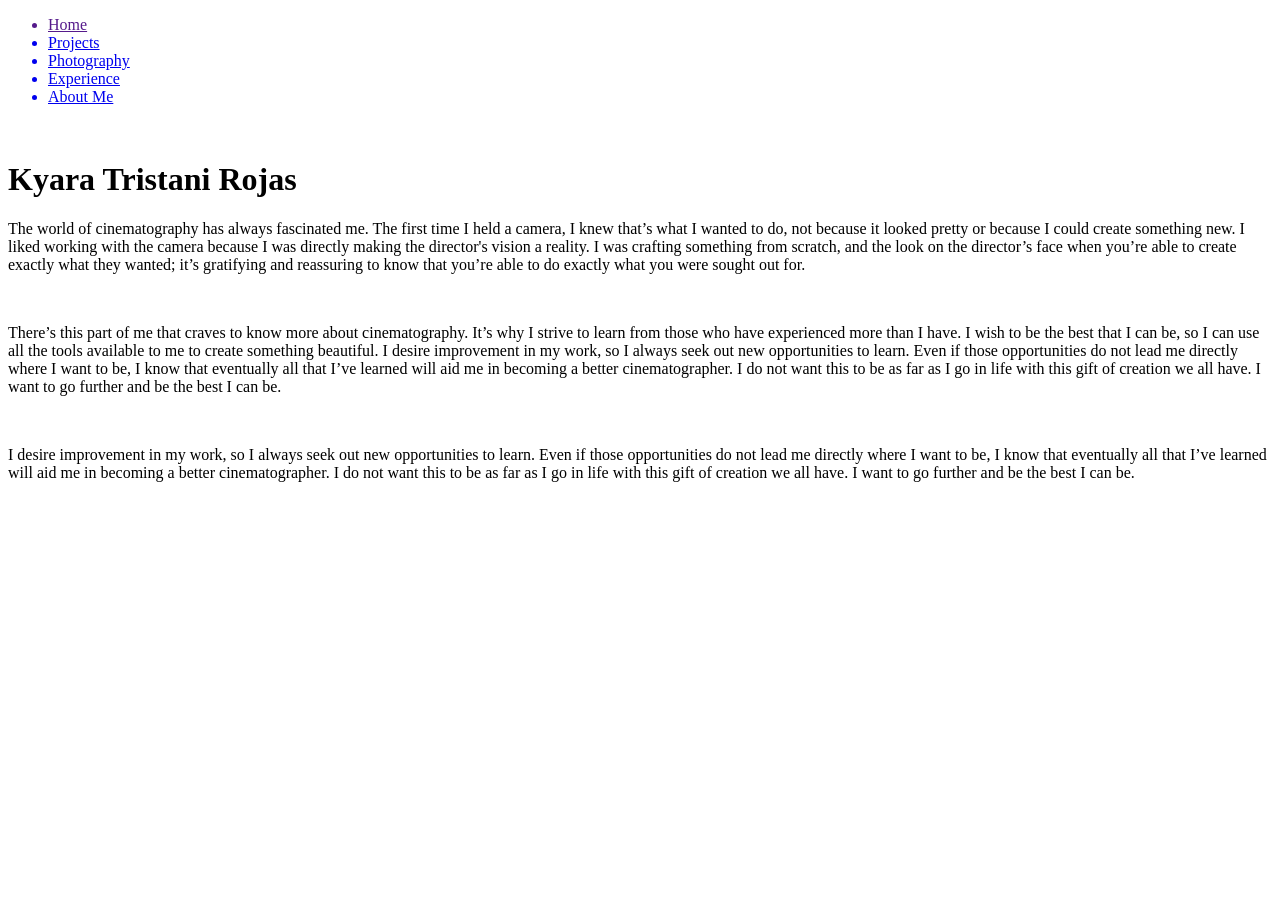
==== index.html @ d1360409 "first commit" ====
<!DOCTYPE html>
<html lang="en">
<head>
    <meta charset="UTF-8">
    <meta name="viewport" content="width=device-width, initial-scale=1.0">
    <title>kat.m0v</title>
    <link rel="icon" type="image/x-icon" href="img/star.svg">
    <link rel="stylesheet" href="styles/styles.css">
    <script src="https://kit.fontawesome.com/29d5866cff.js" crossorigin="anonymous"></script>
</head>
<body>
    <header class="header">

    </header>
    <nav class="nav">
        <ul class="nav__ul">
            <a href="" id="current"><li class="nav__li"><img src="img/star.svg" alt="" width="30px"></i>Home</li></a>
            <a href="projects/"><li class="nav__li"><img src="img/star.svg" alt="" width="30px"></i>Projects</li></a>
            <a href="photography/"><li class="nav__li"><img src="img/star.svg" alt="" width="30px"></i>Photography</li></a>
            <a href="../experience/"><li class="nav__li"><img src="img/star.svg" alt="" width="30px"></i>Experience</li></a>
            <a href="about-me/"><li class="nav__li"><img src="img/star.svg" alt="" width="30px"></i>About Me</li></a>
        </ul>
    </nav>
    <main>
        <div class="intro">
            <div class="intro__header">
                <img src="img/Front Page Picture.jpg" alt="" class="photo">
                <!-- <h1>KYARA .......</h1> -->
            </div>
            <div class="intro__txt">
                <h1>Kyara Tristani Rojas</h1>
                <p>The world of cinematography has always fascinated me. The first time I held a camera, I knew that’s what I wanted to do, not because it looked pretty or because I could create something new. I liked working with the camera because I was directly making the director's vision a reality. I was crafting something from scratch, and the look on the director’s face when you’re able to create exactly what they wanted; it’s gratifying and reassuring to know that you’re able to do exactly what you were sought out for. </p>
                <br>
                <p>There’s this part of me that craves to know more about cinematography. It’s why I strive to learn from those who have experienced more than I have. I wish to be the best that I can be, so I can use all the tools available to me to create something beautiful. I desire improvement in my work, so I always seek out new opportunities to learn. Even if those opportunities do not lead me directly where I want to be, I know that eventually all that I’ve learned will aid me in becoming a better cinematographer. I do not want this to be as far as I go in life with this gift of creation we all have. I want to go further and be the best I can be.</p>
                <br>
                <p>I desire improvement in my work, so I always seek out new opportunities to learn. Even if those opportunities do not lead me directly where I want to be, I know that eventually all that I’ve learned will aid me in becoming a better cinematographer. I do not want this to be as far as I go in life with this gift of creation we all have. I want to go further and be the best I can be.</p>
            
        </div>

    </main>
    <footer class="footer">

        <img src="img/graphics/footer.png" alt="" class="footer-img">
   
        <a href="" target="_blank"><div class="block__insta"> </div></a>
        <a href="https://github.com/ashley-joseph01" target="_blank"><div class="block__aj"> </div></a>
        
    </footer>
</body>
</html>
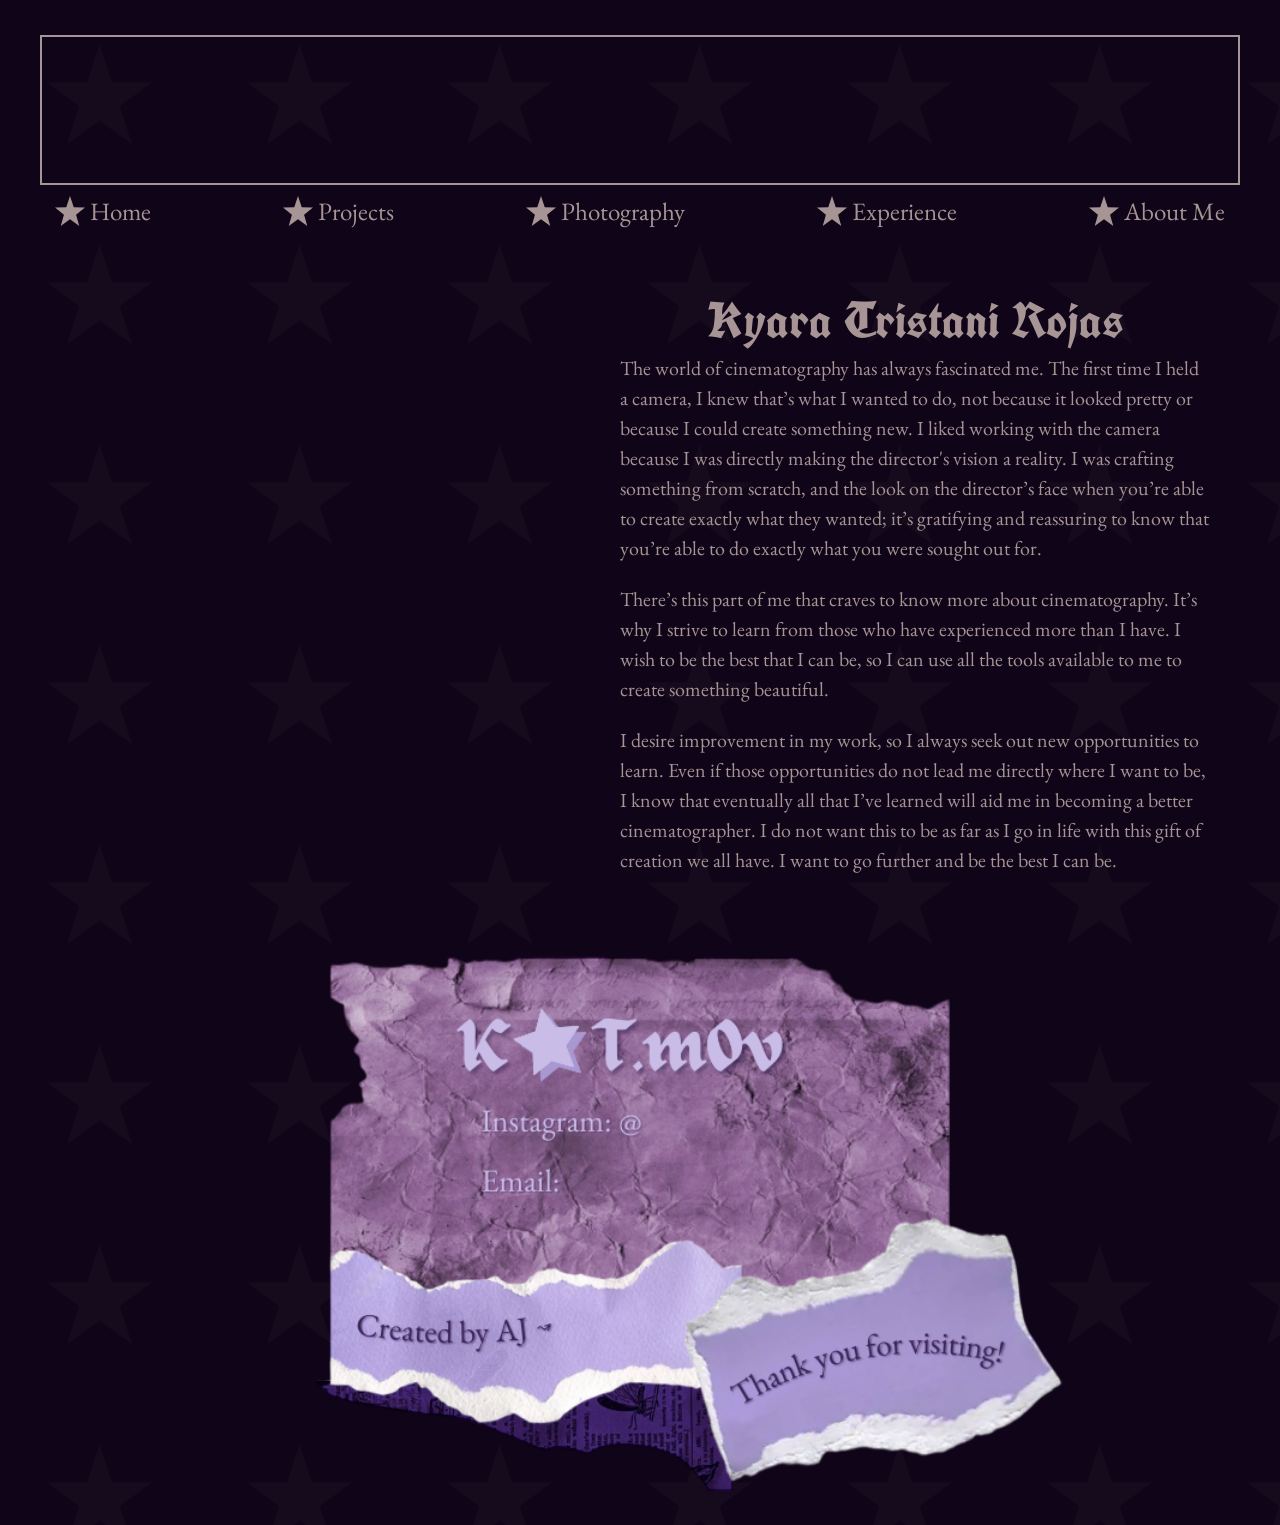
==== commit 3b71ef77: "fixed spelling mistake & update intro <p>" ====
--- a/index.html
+++ b/index.html
@@ -29,9 +29,9 @@
             </div>
             <div class="intro__txt">
                 <h1>Kyara Tristani Rojas</h1>
-                <p>The world of cinematography has always fascinated me. The first time I held a camera, I knew that’s what I wanted to do, not because it looked pretty or because I could create something new. I liked working with the camera because I was directly making the director's vision a reality. I was crafting something from scratch, and the look on the director’s face when you’re able to create exactly what they wanted; it’s gratifying and reassuring to know that you’re able to do exactly what you were sought out for. </p>
+                <p>The world of cinematography has always fascinated me. The first time I held a camera, I knew that’s what I wanted to do, not because it looked pretty or because I could create something new. I liked working with the camera because I was directly making the director's vision a reality. I was crafting something from scratch, and the look on the director’s face when you’re able to create exactly what they wanted; it’s gratifying and reassuring to know that you’re able to do exactly what you were sought out for.</p>
                 <br>
-                <p>There’s this part of me that craves to know more about cinematography. It’s why I strive to learn from those who have experienced more than I have. I wish to be the best that I can be, so I can use all the tools available to me to create something beautiful. I desire improvement in my work, so I always seek out new opportunities to learn. Even if those opportunities do not lead me directly where I want to be, I know that eventually all that I’ve learned will aid me in becoming a better cinematographer. I do not want this to be as far as I go in life with this gift of creation we all have. I want to go further and be the best I can be.</p>
+                <p>There’s this part of me that craves to know more about cinematography. It’s why I strive to learn from those who have experienced more than I have. I wish to be the best that I can be, so I can use all the tools available to me to create something beautiful. </p>
                 <br>
                 <p>I desire improvement in my work, so I always seek out new opportunities to learn. Even if those opportunities do not lead me directly where I want to be, I know that eventually all that I’ve learned will aid me in becoming a better cinematographer. I do not want this to be as far as I go in life with this gift of creation we all have. I want to go further and be the best I can be.</p>
             
--- a/styles/styles.css
+++ b/styles/styles.css
@@ -0,0 +1,543 @@
+@import url('https://fonts.googleapis.com/css2?family=Almendra+SC&display=swap');
+
+@import url('https://fonts.googleapis.com/css2?family=Noto+Serif:ital,wght@0,100..900;1,100..900&display=swap');
+
+@import url('https://fonts.googleapis.com/css2?family=UnifrakturMaguntia&display=swap');
+
+@import url('https://fonts.googleapis.com/css2?family=EB+Garamond:ital,wght@0,400..800;1,400..800&display=swap');
+
+@import url('https://fonts.googleapis.com/css2?family=UnifrakturCook:wght@700&display=swap');
+
+:root {
+    --dark: #0D0107;
+    --purple: #100418; 
+    --mauve: #5A4252; 
+    --navy: #0E213A; 
+    --light: #A79494;
+}
+
+/* @ RESETS */
+
+* {
+    box-sizing: border-box; 
+    padding: 0px;
+    margin: 0px;
+    color: var(--light);
+
+    text-decoration: none;
+
+    /* font-family: "Noto Serif", serif;
+    font-optical-sizing: auto;
+    font-weight: 400;
+    font-style: normal; */
+
+    font-family: "EB Garamond", serif;
+    font-optical-sizing: auto;
+    font-weight: 400;
+    font-style: normal;
+
+}
+
+ul {
+    list-style: none;
+}
+
+html {
+    width: 100%;
+
+    display: flex;
+    justify-content: center;
+
+    background-image: url("../img/background.png");
+    background-color: var(--dark);
+}
+
+body {
+    min-height: 100dvh;
+    width: 150ch;
+
+    display: flex;
+    flex-direction: column;
+    justify-content: center;
+    
+
+    padding-top: 35px;
+}
+
+p {
+    line-height: 1.5;
+}
+
+/* @ SPECIFICS */
+
+
+
+.photo {
+    width: 500px;
+}
+
+.cls-1 {
+    fill: #fff;
+    fill-rule: evenodd;
+    width: 300px;
+}
+
+.h1 {
+    display: flex;
+    gap: 15px;
+    align-items: center;
+    justify-content: start;
+
+    width: 100%;
+    text-align: start;
+    /* padding: 15px; */
+    margin-bottom: 30px;
+
+
+
+    /* border: solid blue 2px; */
+}
+
+h1 {
+    /* font-family: "Almendra SC", serif;
+    font-weight: 400;
+    font-style: normal; */
+
+  font-family: "UnifrakturCook", cursive;
+  font-weight: 700;
+  font-style: normal;
+
+}
+
+.bold {
+    font-weight: bold;
+}
+
+/* @ FLEX CLASSES */
+
+.flex--row {
+    display: flex;
+    justify-content: center;
+    align-items: center;
+    gap: 15px;
+
+    /* border: solid aqua 2px; */
+    /* width: 100%; */
+
+
+}
+
+.flex--col {
+    display: flex;
+    flex-direction: column;
+    justify-content: start;
+    align-items: center;
+}
+
+/* @ COMPONTENTS */
+
+.header {
+    height: 150px;
+
+    border: solid 2px var(--light);
+}
+
+.nav {
+    display: flex;
+
+    /* border: solid 2px red;+ */
+}
+
+
+.nav__ul {
+    width: 100%;
+    display: flex;
+    justify-content: space-between;
+    gap: 50px;
+
+    padding: 10px 15px 10px;
+
+
+
+}
+
+
+.nav__li > i {
+    margin-right: .5ch;
+}
+
+.nav__li {
+    font-size: 25px;
+
+    display: flex;
+    flex-direction: row;
+    justify-content: center;
+    align-items: center;
+    text-align: center;
+    gap: 5px;
+
+    /* font-family: "UnifrakturCook", cursive;
+    font-weight: 700;
+    font-style: normal; */
+
+    font-family: "EB Garamond", serif;
+    font-optical-sizing: auto;
+    font-weight: 400;
+    font-style: normal;
+
+
+    /* border: solid 5px red; */
+}
+
+
+main {
+    display: flex;
+    justify-content: center;
+    /* width: 100%; */
+
+    margin: 50px 0 50px 0;
+
+}
+
+main h1 {
+    font-size: 50px;
+}
+
+main p {
+    font-size: 20px;
+}
+
+.intro {
+    display: flex;
+    /* flex-direction: column; */
+    justify-content:space-around;
+    align-items: center;
+    gap: 50px;
+
+    width: 95%;
+
+    /* border: solid blue ; */
+
+}
+
+.intro__header {
+    display: flex;
+    justify-content: center;
+    align-items: center;
+    gap: 20px;
+
+
+
+}
+
+/* .intro__header img {
+    background-color: var(--light);
+    width: 200px;
+    height: 200px;
+} */
+
+.intro__txt {
+    display: flex;
+    flex-direction: column;
+    justify-content: center;
+    align-items: center;
+
+    /* border: solid red 2px; */
+
+}
+
+.footer {
+    display: flex;
+    flex-direction: column;
+    margin-top: auto;
+    /* margin-bottom: 20px; */
+    /* padding: 15px; */
+    /* gap: 50px; */
+
+    /* border: solid 2px var(--light); */
+
+}
+
+footer h2 {
+    font-size: 50px;
+}
+
+footer p, footer li {
+    font-size: 20px;
+}
+
+.footer__group {
+    display: flex;
+    justify-content: center;
+    align-items: center;
+    gap: 100px;
+    padding: 15px;
+
+    /* border: solid green 2px; */
+}
+
+.footer__inner--lr {
+    font-size: 100px;
+
+}
+
+.footer__inner--middle {
+    display: flex;
+    flex-direction: column;
+    justify-content: center;
+    align-items: center;
+    text-align: center;
+
+}
+
+
+
+.footer__contact {
+    display: flex;
+    justify-content: center;
+    align-items: center;
+    gap: 100px;
+}
+
+.projects {
+    width: 50%;
+    gap: 25px;
+
+    /* border: solid blue 2px; */
+}
+
+.main--project {
+    /* border: solid 2px var(--light); */
+    padding: 30px;
+}
+
+.graphic {
+    width: 100%;
+    /* padding: 15px; */
+
+    /* border: solid purple 2px; */
+    
+}
+
+
+
+
+.subtitle {
+    font-size: 30px;
+    width: 100%;
+    text-align: center;
+
+    /* border: solid green 2px; */
+}
+
+.main--writing {
+    width: 100%;
+
+    /* border: solid aqua 2px; */
+}
+
+.project__header {
+    width: 100%;
+    display: flex;
+    align-items: start;
+    justify-content: center;
+    gap: 50px;
+
+    /* border: teal solid 2px; */
+}
+
+.button {
+    width: 9%;
+    display: flex;
+    justify-content: center;
+
+    padding: 10px;
+    margin: 10px;
+    font-size: 20px;
+
+    border: solid 1px var(--mauve);
+    border-radius: 5px;
+
+    /* border: solid brown 2px; */
+}
+
+.button p {
+    color: var(--mauve);
+}
+
+.flex--gap50 {
+    gap: 50px;
+}
+
+.grid {
+  display: grid;
+  grid-template-columns: 400px 400px 400px;
+  /* background-color: dodgerblue; */
+  padding: 5px;
+  gap: 20px;
+
+  /* border: solid 5px orange; */
+}
+
+.grid__item {
+  /* background-color: #f1f1f1; */
+  border: 1px solid var(--mauve);
+  padding: 30px;
+  font-size: 30px;
+  text-align: center;
+  text-align: start;
+}
+
+
+
+.grid__item a {
+    text-decoration: underline;
+}
+
+
+
+.thumbnail {
+    width: 500px;
+    margin-bottom: 10px;
+
+
+
+}
+
+.envelope {
+    width: 400px;
+}
+
+.film__projects, .writing__projects {
+    /* width: 360px;
+    height: 270px; */
+    display: flex;
+    justify-content: center;
+    align-items: center;
+
+
+    /* border: solid 2px red; */
+}
+
+.grid--center {
+    align-items: center;
+}
+
+.writing__projects {
+    display: flex;
+    justify-content: center;
+    align-items: center;
+    
+}
+
+.grid--center {
+    align-items: center;
+}
+
+.writing--item {
+    width: 400px;
+}
+
+.grid__writing {
+    display: grid;
+    grid-template-columns: 40% 60%;
+     /* background-color: dodgerblue; */
+    padding: 5px;
+    gap: 20px;
+
+}
+
+.grid__item--writing {
+
+    /* border: 1px solid var(--mauve); */
+    padding: 30px;
+    font-size: 30px;
+    text-align: center;
+    text-align: start;
+    /* padding: 15px; */
+
+    /* width: 450px; */
+
+}    
+
+.grid__item--writing p {
+    /* border: solid honeydew 2px; */
+
+    padding: 10px;
+}    
+
+.grid__item--alt {
+    border: 1px solid var(--mauve);
+    padding: 30px;
+    font-size: 30px;
+    text-align: center;
+    text-align: start;
+
+    width: 40%;
+}
+
+.photography__item {
+
+    padding: 30px;
+    font-size: 30px;
+    text-align: center;
+    text-align:center;
+    
+}
+
+.grid__photos {
+
+    display: grid;
+    grid-template-columns: auto auto auto;
+    padding: 5px;
+    gap: 20px;
+
+  /* border: solid 5px orange; */
+
+}
+
+.grid__photos--item {
+    /* background-color: #f1f1f1; */
+    /* border: 1px solid var(--mauve); */
+    padding: 30px;
+    font-size: 30px;
+    text-align: center;
+    text-align: start;
+}
+
+.photo {
+    width: 500px;
+}
+
+.footer {
+    /* border: solid 2px blue; */
+}
+
+.footer-img {
+    z-index: 0;
+}
+
+.block__aj {
+    width: 298px;
+    height: 50px;
+    z-index: 1;
+    position: absolute;
+    top: 1426px;
+    left: 765px;
+
+    /* border: solid 2px red; */
+
+}
+
+.block__insta {
+
+    width: 298px;
+    height: 50px;
+    z-index: 1;
+    position: absolute;
+    top: 1226px;
+    left: 900px;
+
+    /* border: solid 2px red; */
+
+}
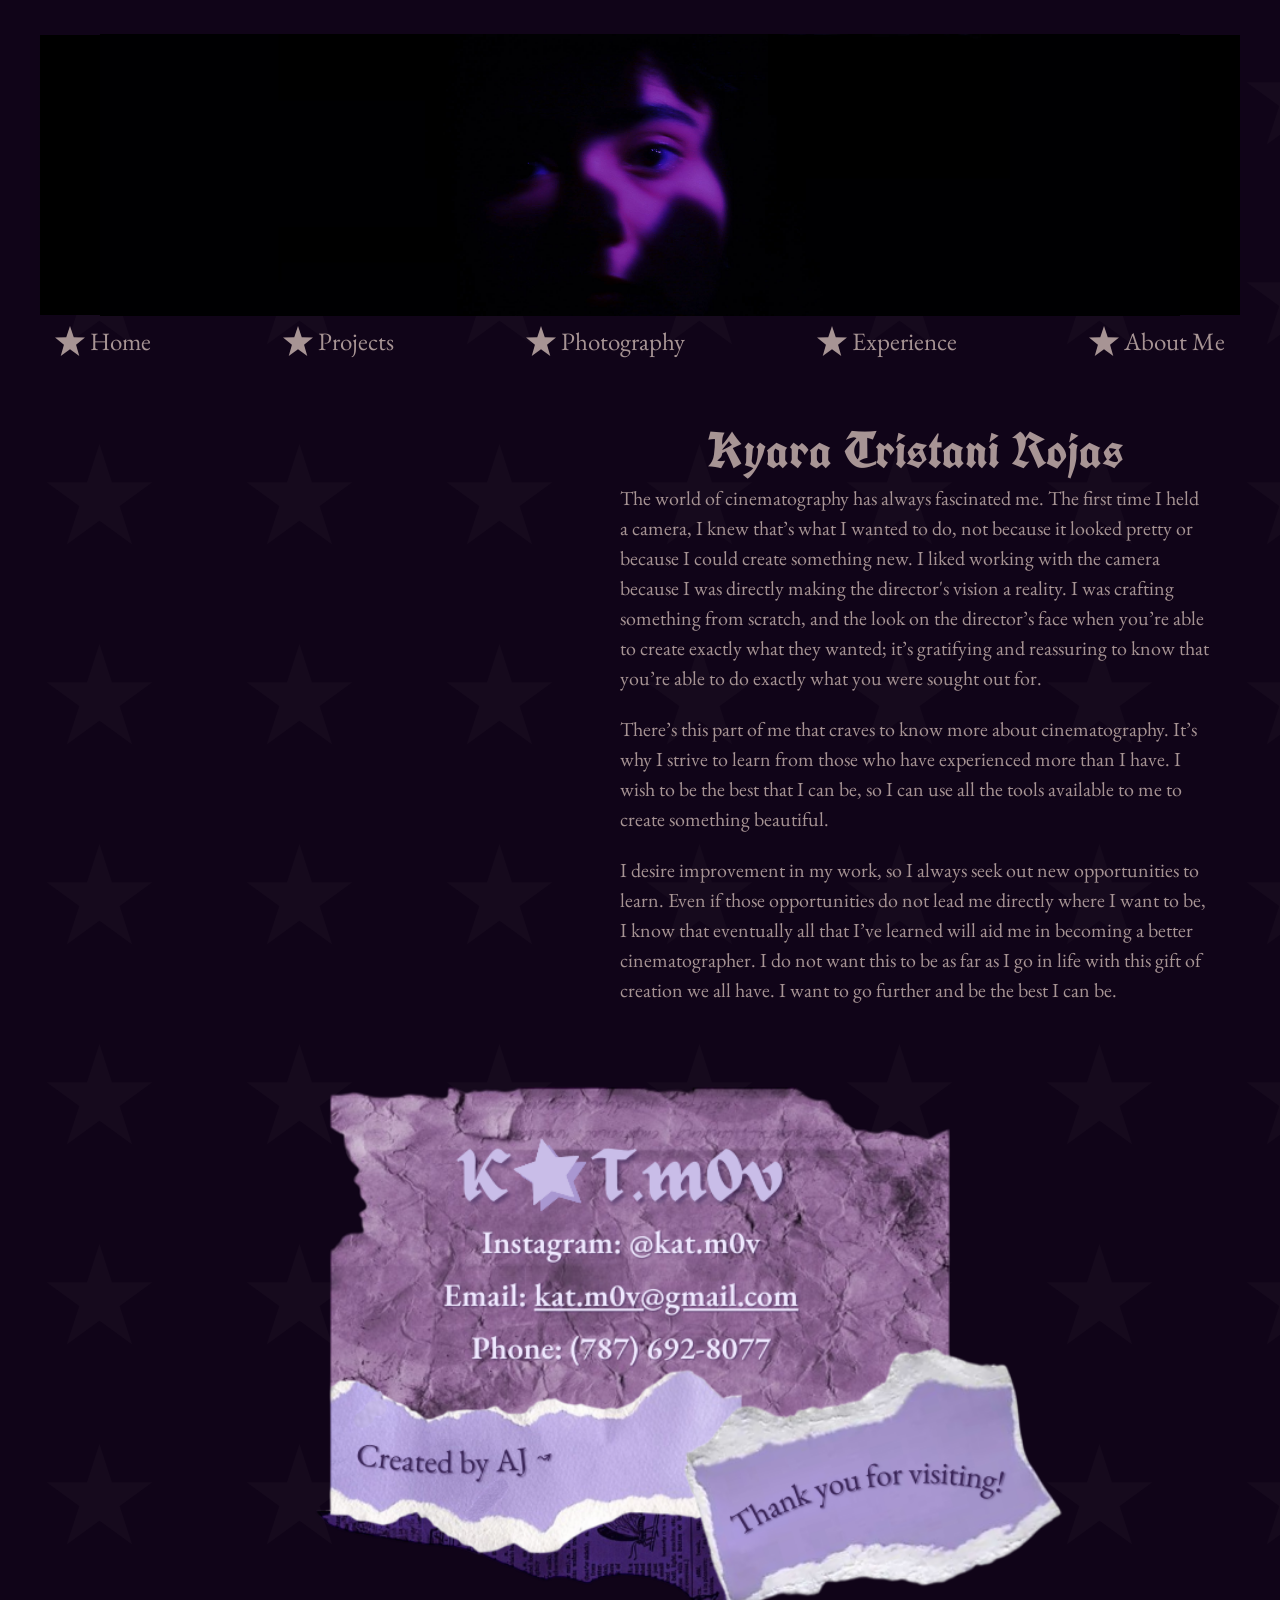
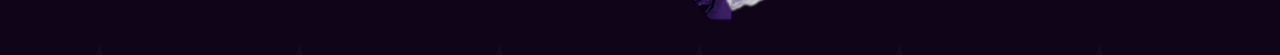
==== commit ceafc379: "added new header" ====
--- a/index.html
+++ b/index.html
@@ -9,8 +9,8 @@
     <script src="https://kit.fontawesome.com/29d5866cff.js" crossorigin="anonymous"></script>
 </head>
 <body>
-    <header class="header">
-
+    <header class="flex--row">
+        <img src="img/Banner 2.jpg" alt="" class="banner">
     </header>
     <nav class="nav">
         <ul class="nav__ul">
@@ -42,8 +42,8 @@
 
         <img src="img/graphics/footer.png" alt="" class="footer-img">
    
-        <a href="" target="_blank"><div class="block__insta"> </div></a>
-        <a href="https://github.com/ashley-joseph01" target="_blank"><div class="block__aj"> </div></a>
+        <!-- <a href="" target="_blank"><div class="block__insta"> </div></a>
+        <a href="https://github.com/ashley-joseph01" target="_blank"><div class="block__aj"> </div></a> -->
         
     </footer>
 </body>
--- a/styles/styles.css
+++ b/styles/styles.css
@@ -136,10 +136,18 @@
 
 /* @ COMPONTENTS */
 
-.header {
-    height: 150px;
-
-    border: solid 2px var(--light);
+header {
+
+    height: 280px;
+
+    /* border: solid 2px var(--light); */
+    background-color: black;
+
+
+}
+
+.banner {
+    width: 90%;
 }
 
 .nav {
@@ -518,12 +526,12 @@
 }
 
 .block__aj {
-    width: 298px;
+    width: 45%;
     height: 50px;
     z-index: 1;
     position: absolute;
-    top: 1426px;
-    left: 765px;
+    top: 1486px;
+    left: 600px;
 
     /* border: solid 2px red; */
 
@@ -531,12 +539,12 @@
 
 .block__insta {
 
-    width: 298px;
+    width: 40%;
     height: 50px;
     z-index: 1;
     position: absolute;
-    top: 1226px;
-    left: 900px;
+    top: 1286px;
+    left: 600px;
 
     /* border: solid 2px red; */
 
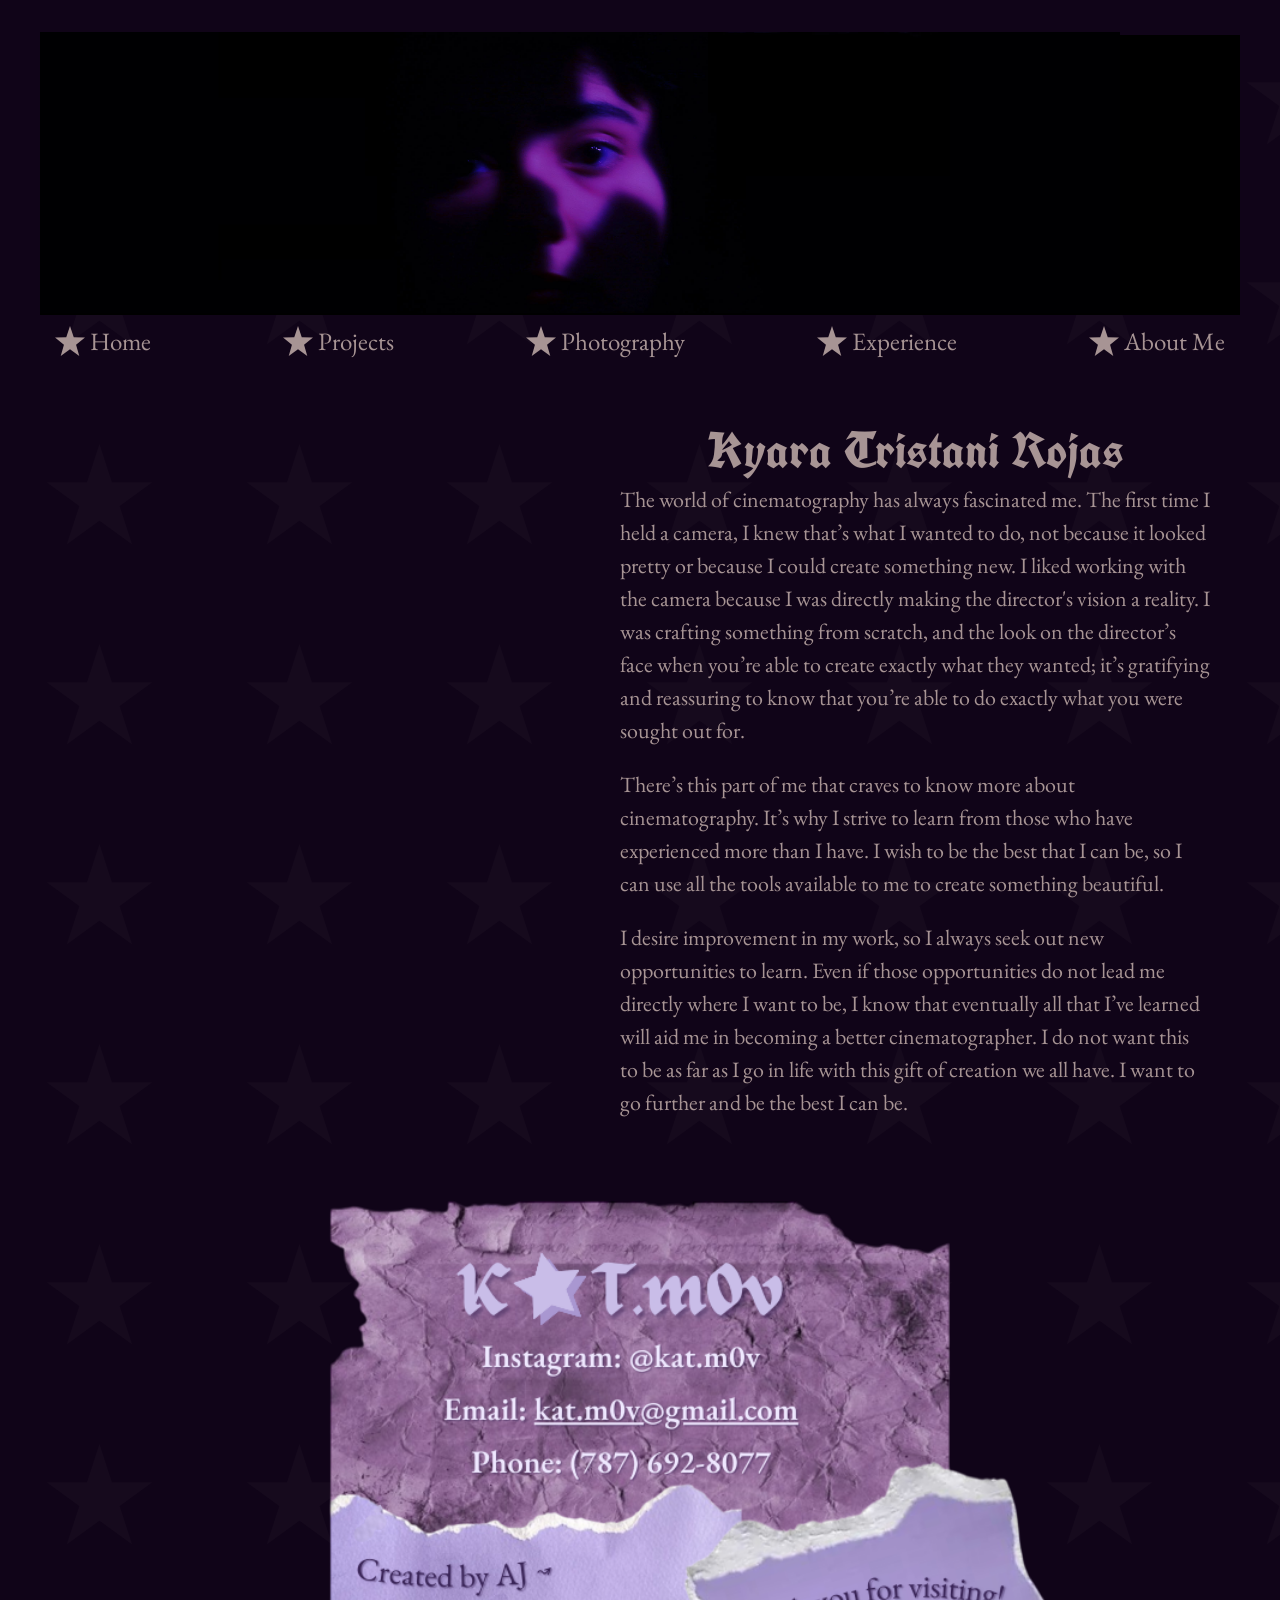
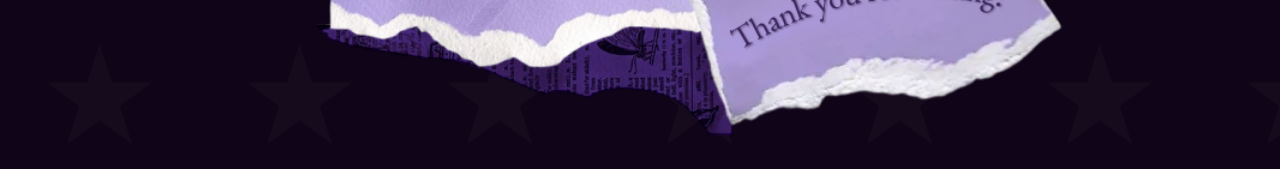
==== commit 2b73d1f3: "updated font size & added easter egg" ====
--- a/index.html
+++ b/index.html
@@ -10,7 +10,7 @@
 </head>
 <body>
     <header class="flex--row">
-        <img src="img/Banner 2.jpg" alt="" class="banner">
+        <a href="https://github.com/kat-m0v/portfolio" target="_blank"><img src="img/Banner 2.jpg" alt="" class="banner"></a>
     </header>
     <nav class="nav">
         <ul class="nav__ul">
--- a/styles/styles.css
+++ b/styles/styles.css
@@ -70,7 +70,9 @@
 
 /* @ SPECIFICS */
 
-
+.intro__txt p {
+    font-size: 22px;
+}
 
 .photo {
     width: 500px;
@@ -548,4 +550,17 @@
 
     /* border: solid 2px red; */
 
+}
+
+.about__bottomP {
+
+    padding: 25px 0px 25px 0px;
+
+    /* border: solid 5px green; */
+}
+
+.about p {
+    font-size: 25px;
+    line-height: 1.5;
+
 }
